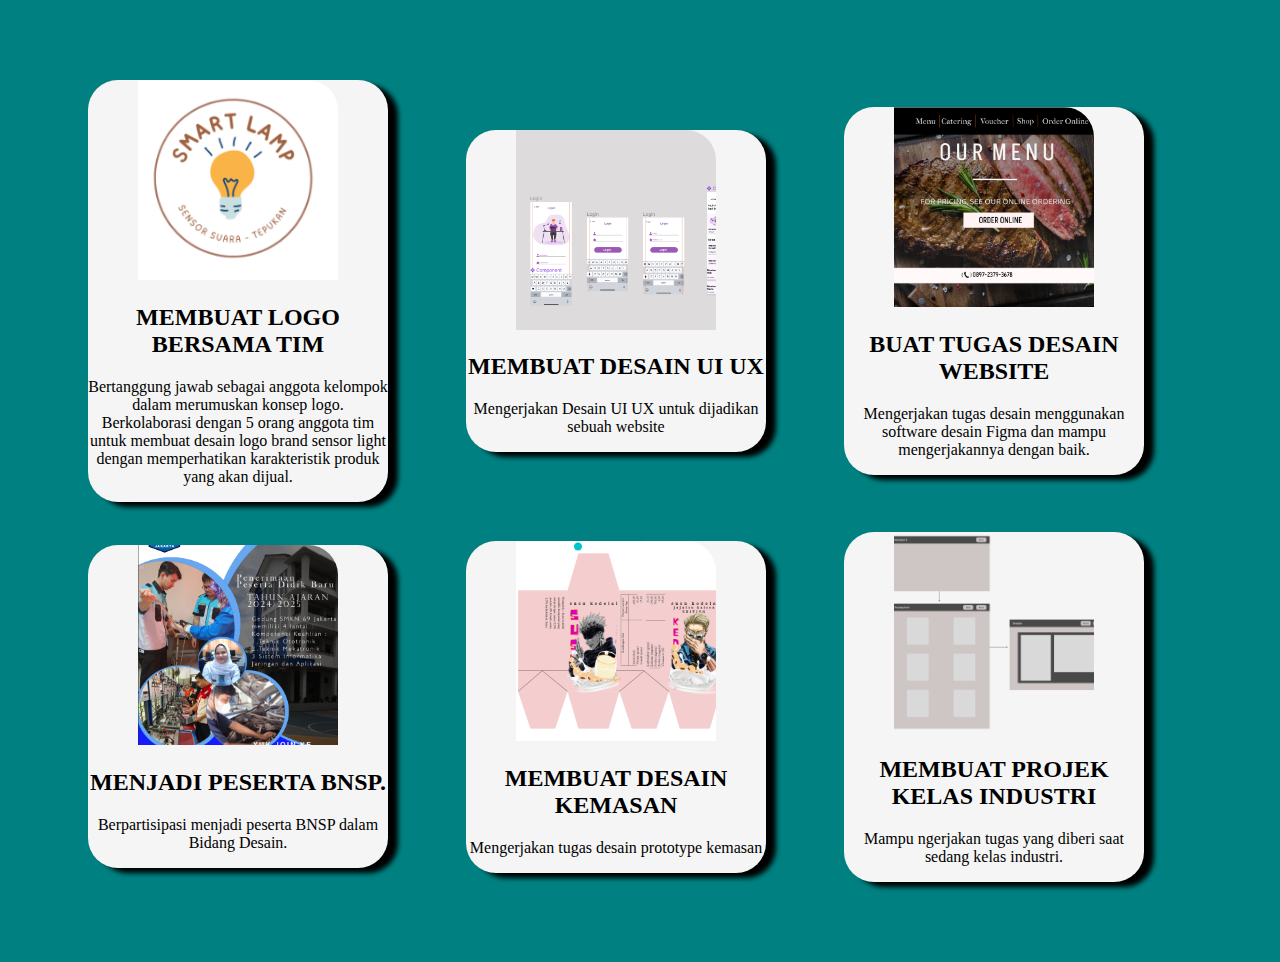
==== porto.html @ 7d29689a "Add files via upload" ====
<!DOCTYPE html>
<html lang="en">
<head>
    <meta charset="UTF-8">
    <meta name="viewport" content="width=device-width, initial-scale=1.0">
    <title>Portofolio</title>
   <link rel="stylesheet" href="style.css">
</head>
<body>
    <div class="container">
        <main class="grid">
            <article>
                <img src="/assets/img/lampu smart.png" width="200px" height="200px">
                <div class="kontet">
                    <h2> MEMBUAT LOGO BERSAMA TIM </h2>
                    <p> Bertanggung jawab sebagai anggota kelompok dalam merumuskan konsep logo. Berkolaborasi dengan 5 orang anggota tim untuk membuat desain logo brand sensor light dengan memperhatikan karakteristik produk yang akan dijual.</p>
                </div>
            </article>
            <article>
                <img src="/assets/img/UI UX web.png" width="200px" height="200px">
                <div class="kontet">
                    <h2> MEMBUAT DESAIN UI UX </h2>
                    <p> Mengerjakan Desain UI UX untuk dijadikan sebuah website </p>
                </div>
            </article>
            <article>
                <img src="/assets/img/home page.png" width="200px" height="200px">
                <div class="konten">
                    <h2> BUAT TUGAS DESAIN WEBSITE </h2>
                    <p> Mengerjakan tugas desain menggunakan software desain Figma dan mampu mengerjakannya dengan baik. </p>
                </div>
            </article>
            <article>
                <img src="/assets/img/projek bnsp.png" width="200px" height="200px">
                <div class="konten">
                    <h2> MENJADI PESERTA BNSP.</h2>
                    <p> Berpartisipasi menjadi peserta BNSP dalam Bidang Desain. </p>
                </div>
            </article>
            <article> 
                <img src="/assets/img/susu kemasan.png" width="200px" height="200px">
                <div class="konten">
                    <h2> MEMBUAT DESAIN KEMASAN </h2>
                    <p> Mengerjakan tugas desain prototype kemasan </p>
                </div>
            </article>
            <article>
                <img src="/assets/img/1.png" width="200px" height="200px">
                <div class="konten" width="200px" height="200px">
                    <h2> MEMBUAT PROJEK KELAS INDUSTRI </h2>
                    <p> Mampu ngerjakan tugas yang diberi saat sedang kelas industri. </p>
                </div>
            </article>
        </main>
    </div>
</body>
</html>
---- style.css ----
body {
    background: teal;
}
.grid{
    display: grid;
    grid-template-columns: repeat(3,1fr);
    margin: 80px;
    align-items: center;
    grid-gap: 30px;
}
img{
    object-fit: cover;
}
.grid > article{
    box-shadow: 10px 5px 5px 0px black;
    border-radius: 30px;
    text-align: center;
    background: whitesmoke;
    width: 300px;
    transition: transform;
}
.grid > article img{
    border-top-left-radius: 30x;
    border-top-right-radius: 30px;
    /**width: 100%;**/
}
/**.konten{
    /**text-transform: uppercase;**/
    /**cursor: progress;
}**/
.grid > article:hover{
    /**transform: rotate(15deg);
    /**transform: scale(0,5); /**zoom out**/
    transform: (1.2);
    /**transform: translate(50px); /**geser**/
}
@media (max-width: 500px){
    .grid{
        grid-template-columns: repeat(2,1fr);
    }
}
@media (max-width:100px){
    .grid{
        grid-template-columns: repeat(1,1fr);
    }
}
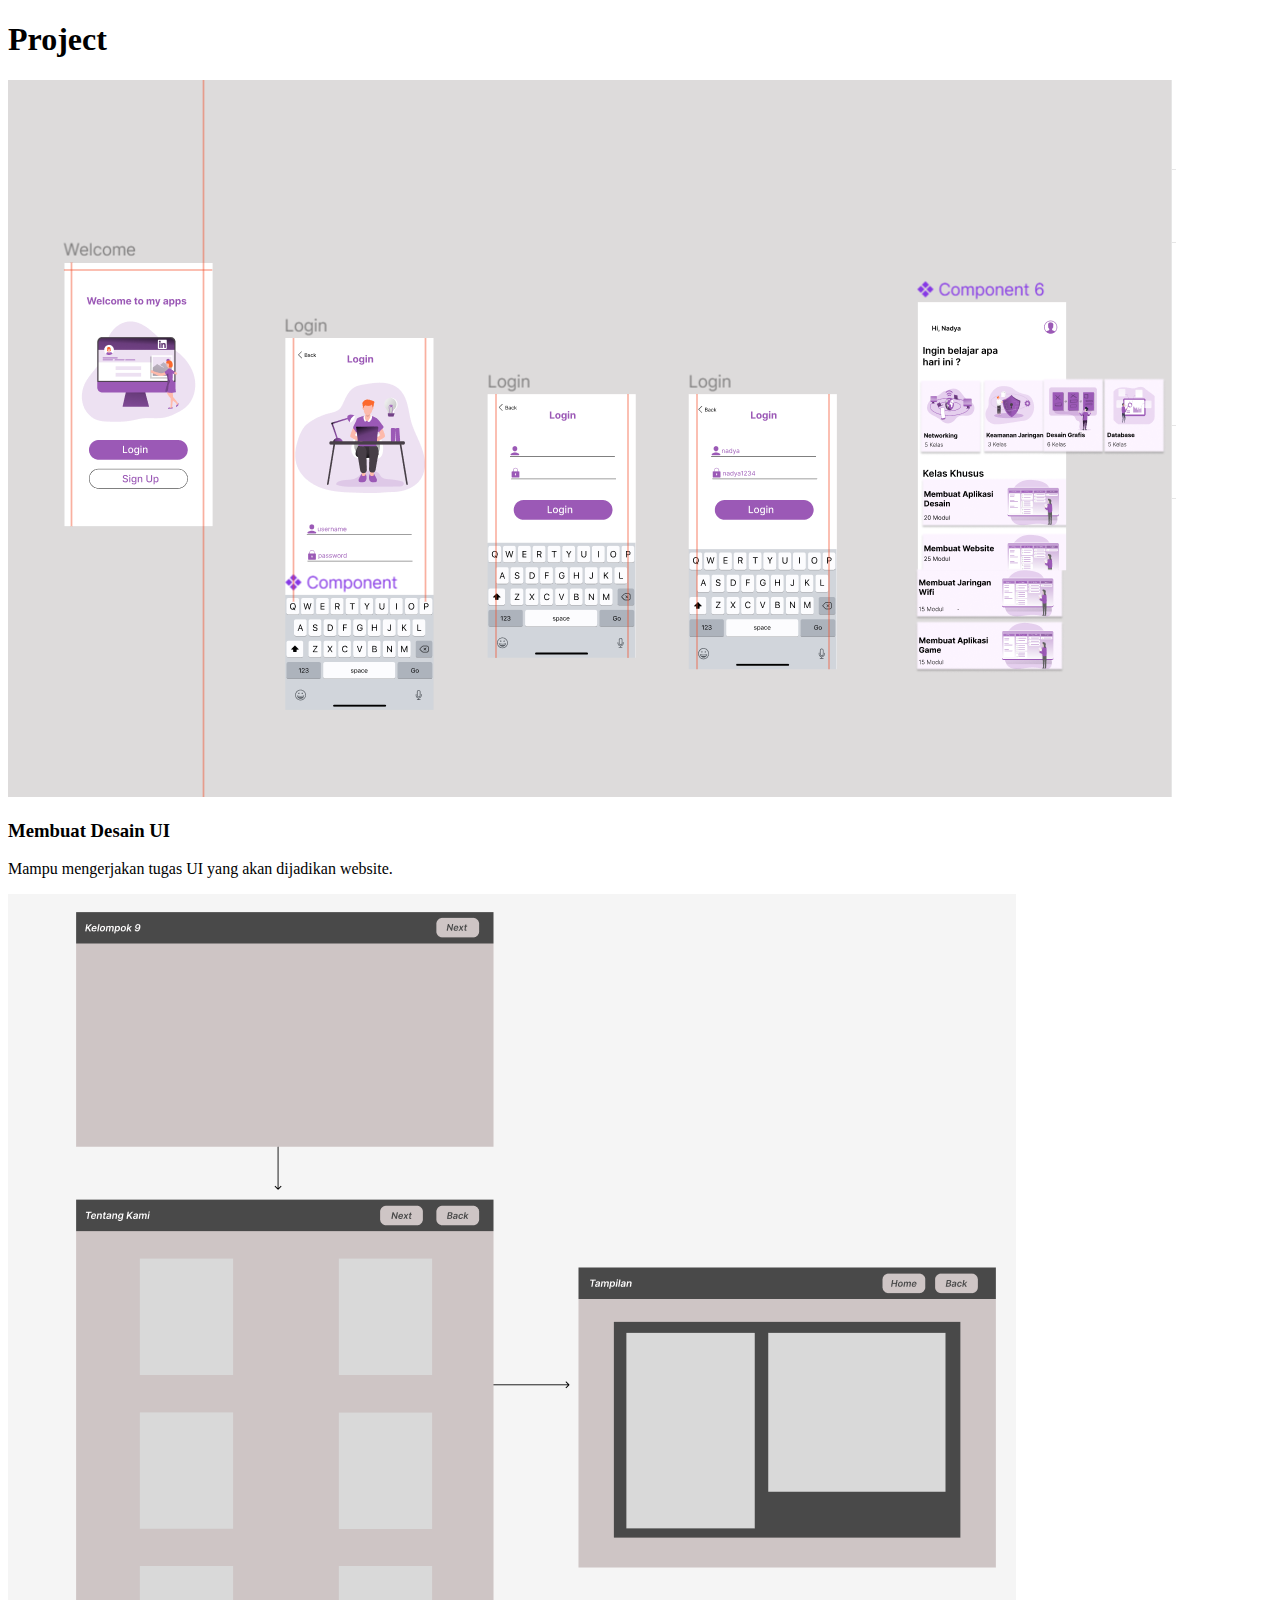
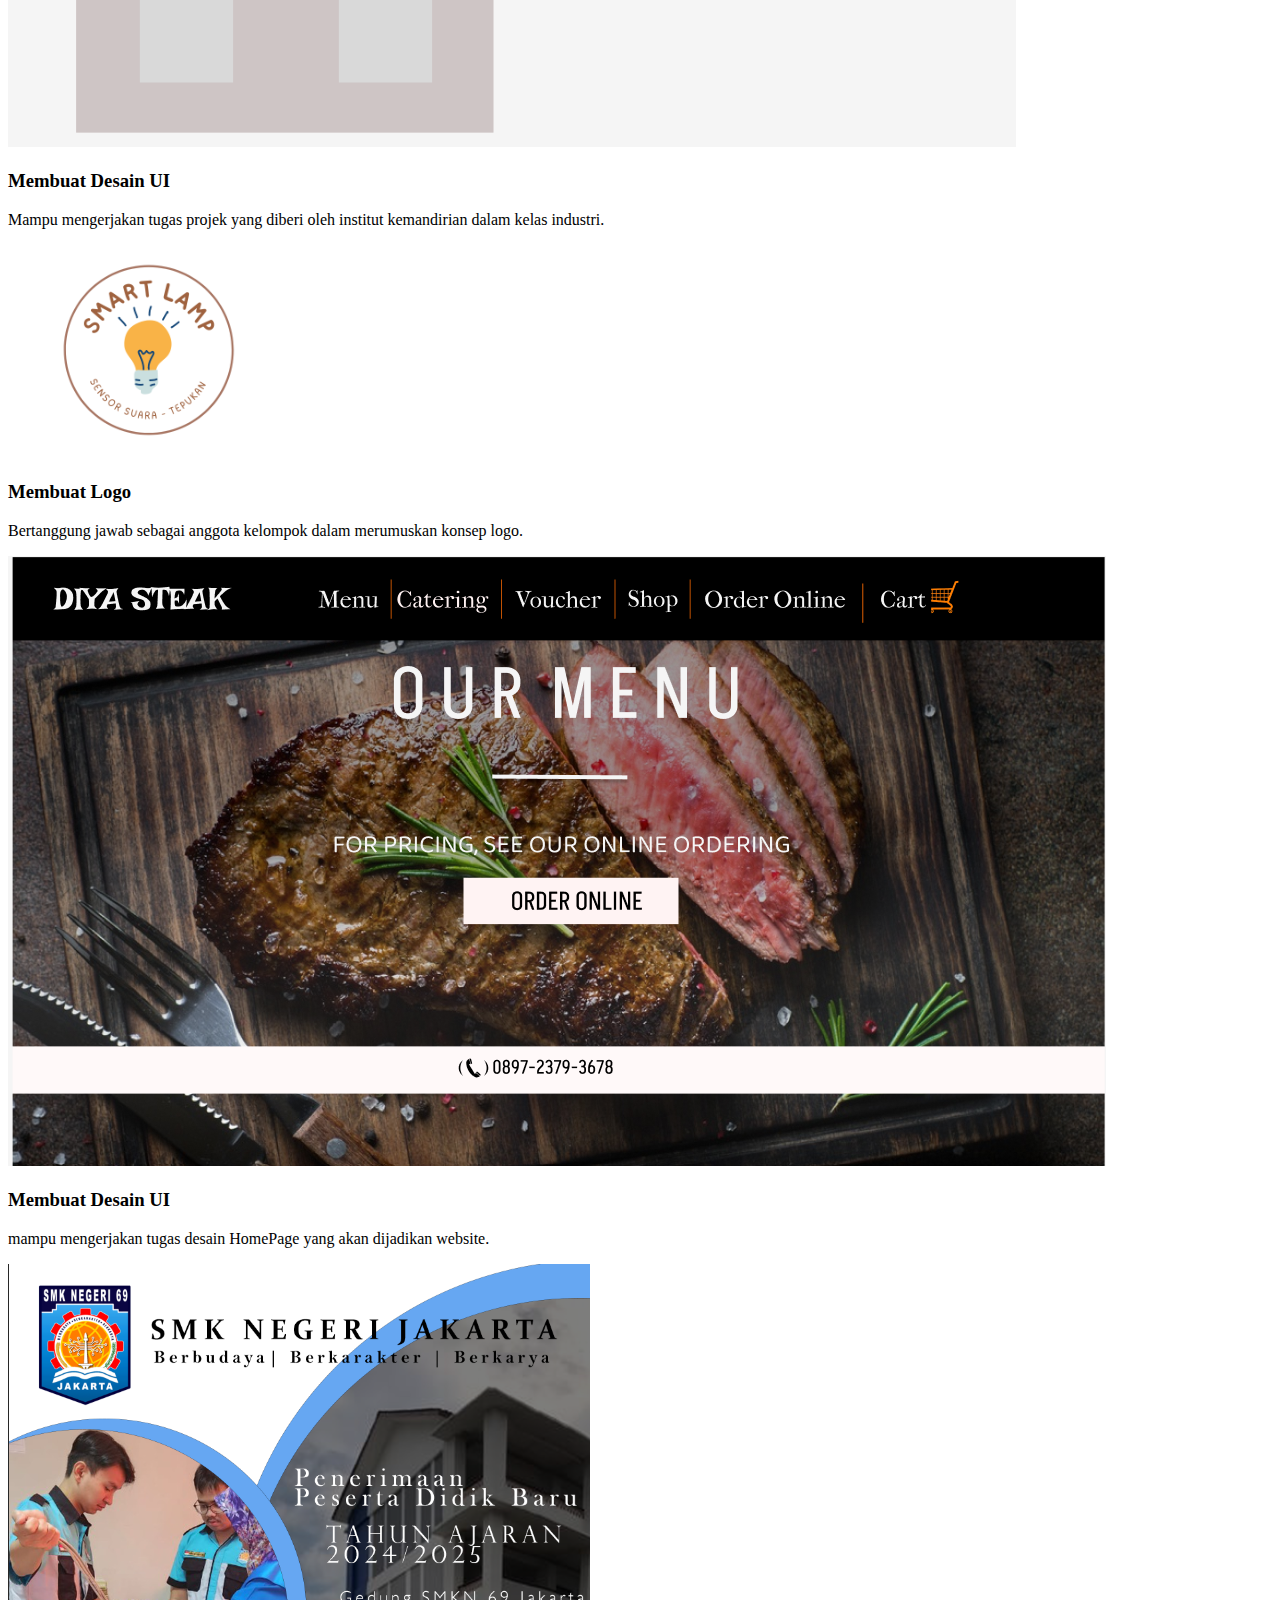
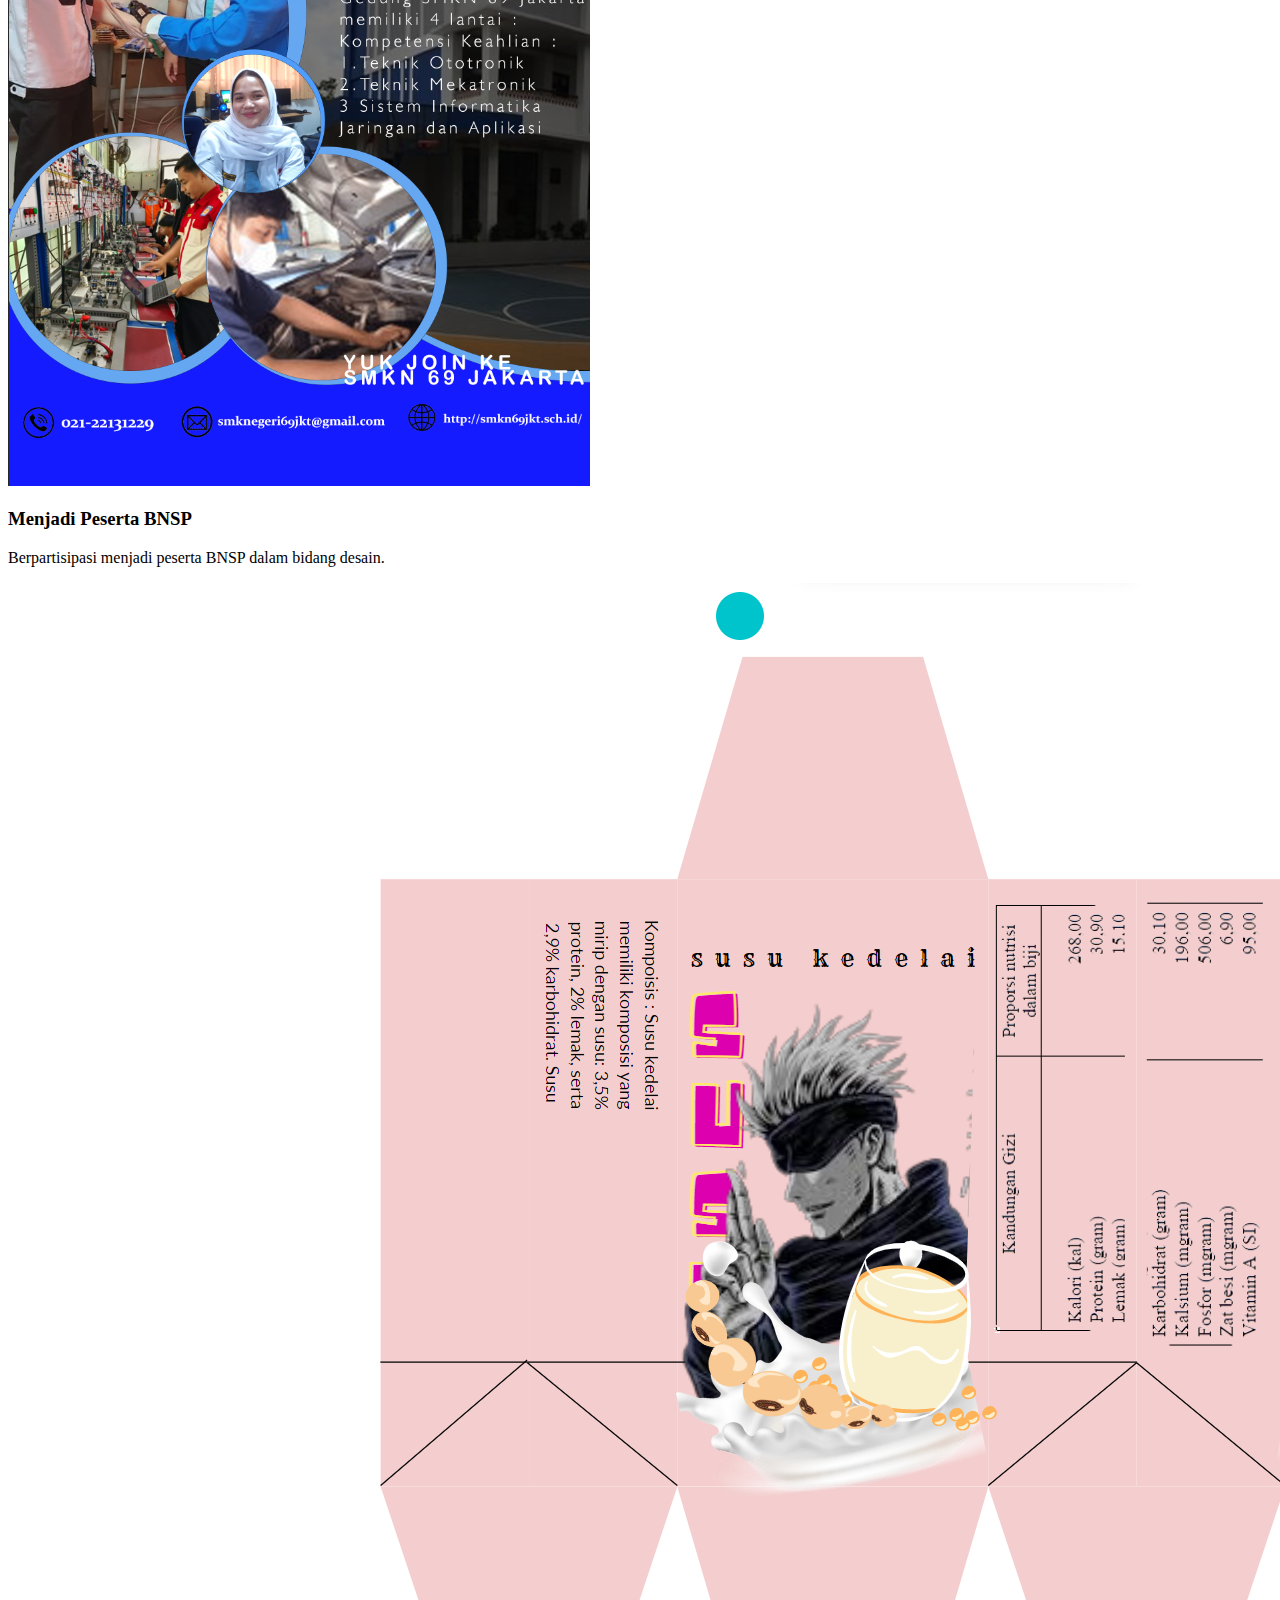
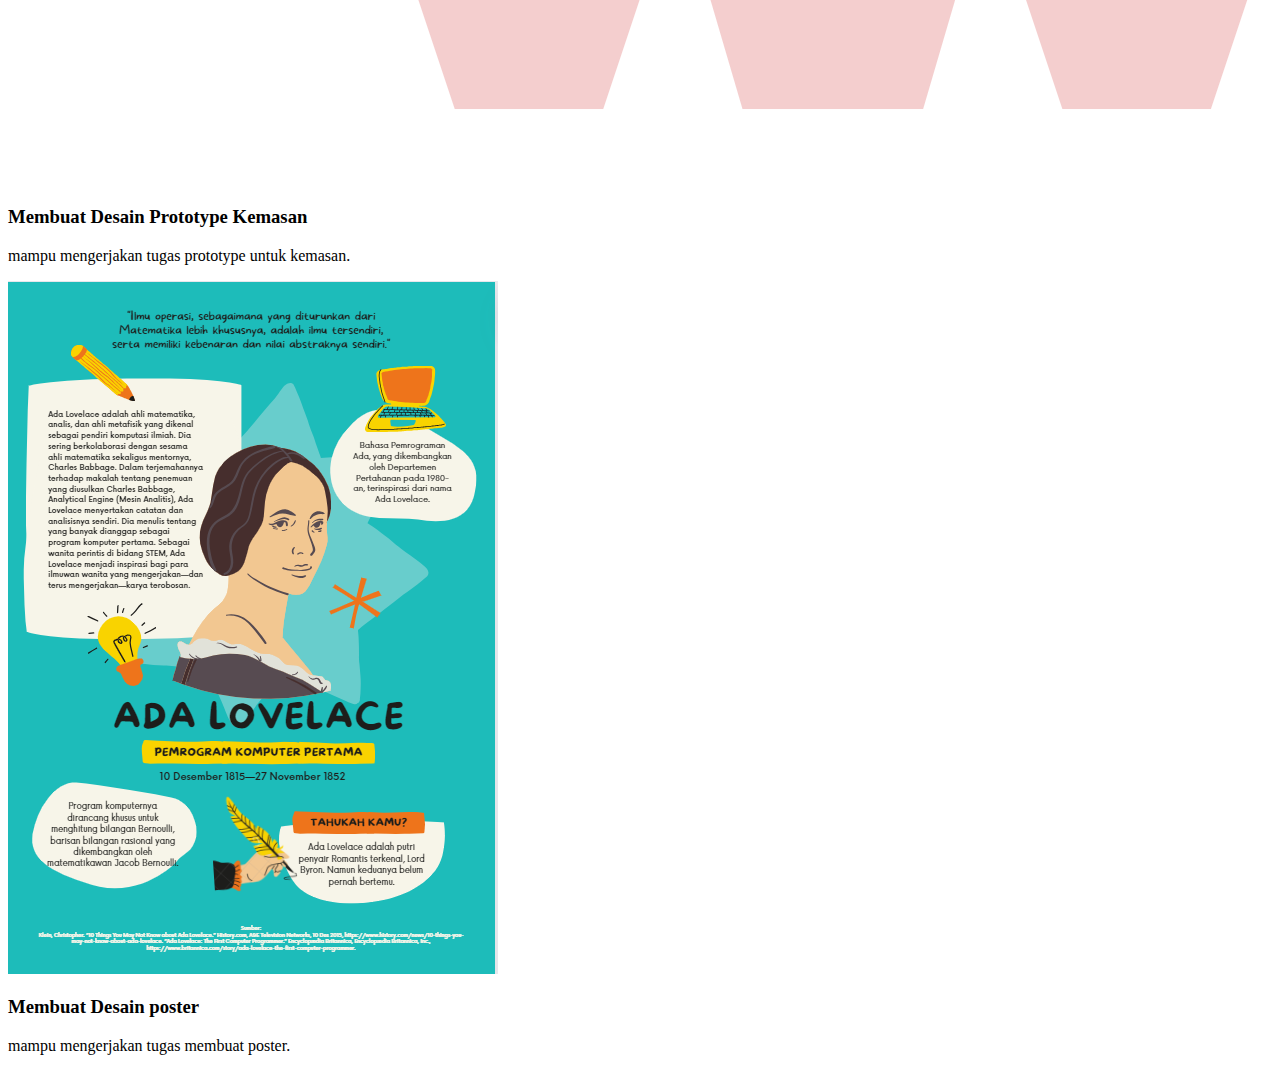
==== commit da14e20f: "Add files via upload" ====
--- a/porto.html
+++ b/porto.html
@@ -2,56 +2,66 @@
 <html lang="en">
 <head>
     <meta charset="UTF-8">
+    <meta http-equiv="X-UA-Compatible" content="IE=edge">
     <meta name="viewport" content="width=device-width, initial-scale=1.0">
-    <title>Portofolio</title>
-   <link rel="stylesheet" href="style.css">
+    
+    <!-- custom css file link  -->
+    <link rel="stylesheet" href="css/style.css">
+
 </head>
 <body>
-    <div class="container">
-        <main class="grid">
-            <article>
-                <img src="/assets/img/lampu smart.png" width="200px" height="200px">
-                <div class="kontet">
-                    <h2> MEMBUAT LOGO BERSAMA TIM </h2>
-                    <p> Bertanggung jawab sebagai anggota kelompok dalam merumuskan konsep logo. Berkolaborasi dengan 5 orang anggota tim untuk membuat desain logo brand sensor light dengan memperhatikan karakteristik produk yang akan dijual.</p>
-                </div>
-            </article>
-            <article>
-                <img src="/assets/img/UI UX web.png" width="200px" height="200px">
-                <div class="kontet">
-                    <h2> MEMBUAT DESAIN UI UX </h2>
-                    <p> Mengerjakan Desain UI UX untuk dijadikan sebuah website </p>
-                </div>
-            </article>
-            <article>
-                <img src="/assets/img/home page.png" width="200px" height="200px">
-                <div class="konten">
-                    <h2> BUAT TUGAS DESAIN WEBSITE </h2>
-                    <p> Mengerjakan tugas desain menggunakan software desain Figma dan mampu mengerjakannya dengan baik. </p>
-                </div>
-            </article>
-            <article>
-                <img src="/assets/img/projek bnsp.png" width="200px" height="200px">
-                <div class="konten">
-                    <h2> MENJADI PESERTA BNSP.</h2>
-                    <p> Berpartisipasi menjadi peserta BNSP dalam Bidang Desain. </p>
-                </div>
-            </article>
-            <article> 
-                <img src="/assets/img/susu kemasan.png" width="200px" height="200px">
-                <div class="konten">
-                    <h2> MEMBUAT DESAIN KEMASAN </h2>
-                    <p> Mengerjakan tugas desain prototype kemasan </p>
-                </div>
-            </article>
-            <article>
-                <img src="/assets/img/1.png" width="200px" height="200px">
-                <div class="konten" width="200px" height="200px">
-                    <h2> MEMBUAT PROJEK KELAS INDUSTRI </h2>
-                    <p> Mampu ngerjakan tugas yang diberi saat sedang kelas industri. </p>
-                </div>
-            </article>
-        </main>
+    
+<div class="container">
+
+    <h1 class="heading">Project</h1>
+
+    <div class="box-container">
+
+        <div class="box">
+            <img src="image/UI web.png" alt="">
+            <h3>Membuat Desain UI</h3>
+            <p>Mampu mengerjakan tugas UI yang akan dijadikan website.</p>
+        </div>
+
+        <div class="box">
+            <img src="image/projekIKA.png" alt="">
+            <h3>Membuat Desain UI</h3>
+            <p>Mampu mengerjakan tugas projek yang diberi oleh institut kemandirian dalam kelas industri.</p>
+        </div>
+
+        <div class="box">
+            <img src="image/smartlam.png" alt="">
+            <h3>Membuat Logo</h3>
+            <p>Bertanggung jawab sebagai anggota kelompok dalam merumuskan konsep logo.</p>
+        </div>
+
+        <div class="box">
+            <img src="image/homepage.png" alt="">
+            <h3>Membuat Desain UI</h3>
+            <p>mampu mengerjakan tugas desain HomePage yang akan dijadikan website.  </p>
+        </div>
+
+        <div class="box">
+            <img src="image/projek bnsp.png" alt="">
+            <h3>Menjadi Peserta BNSP</h3>
+            <p>Berpartisipasi menjadi peserta BNSP dalam bidang desain.</p>
+        </div>
+
+        <div class="box">
+            <img src="image/susu.png" alt="">
+            <h3>Membuat Desain Prototype Kemasan</h3>
+            <p>mampu mengerjakan tugas prototype untuk kemasan.</p>
+        </div>
+
+
+        <div class="box">
+            <img src="image/poster.png" alt="">
+            <h3>Membuat Desain poster</h3>
+            <p>mampu mengerjakan tugas membuat poster.</p>
+        </div>
     </div>
+
+</div>
+
 </body>
 </html>